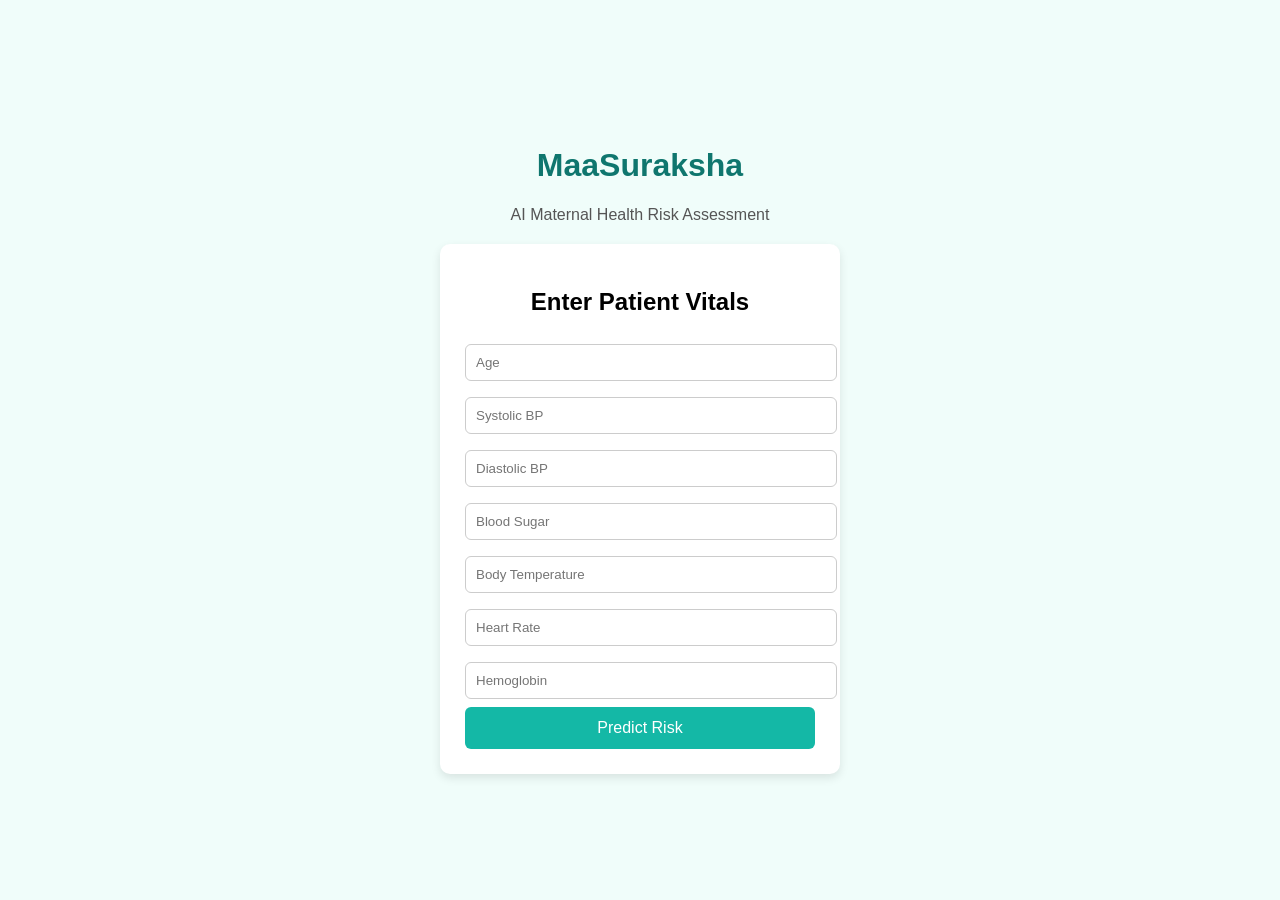
==== Frontend/index.html @ 4922d9b7 "Add frontend's  code" ====
<!DOCTYPE html>
<html lang="en">
<head>
<meta charset="UTF-8">
<title>MaaSuraksha - Maternal Risk Detection</title>
<link rel="stylesheet" href="style.css">
<script src="script.js" defer></script>
</head>

<body>

<div class="container">

<h1>MaaSuraksha</h1>
<p class="subtitle">AI Maternal Health Risk Assessment</p>

<div class="form-card">

<h2>Enter Patient Vitals</h2>

<form id="riskForm">

<input type="number" placeholder="Age" id="age" required>

<input type="number" placeholder="Systolic BP" id="sbp" required>

<input type="number" placeholder="Diastolic BP" id="dbp" required>

<input type="number" placeholder="Blood Sugar" id="bs" required>

<input type="number" placeholder="Body Temperature" id="temp" required>

<input type="number" placeholder="Heart Rate" id="hr" required>

<input type="number" placeholder="Hemoglobin" id="hb" required>

<button type="submit">Predict Risk</button>

</form>

</div>

<div id="result" class="result-card hidden">

<h2>Risk Result</h2>

<div id="riskLevel"></div>

<p id="recommendation"></p>

</div>

</div>

</body>
</html>
---- Frontend/style.css ----
body{
font-family: Arial, sans-serif;
background:#F0FDFA;
margin:0;
display:flex;
justify-content:center;
align-items:center;
height:100vh;
}

.container{
width:400px;
text-align:center;
}

h1{
color:#0F766E;
}

.subtitle{
color:#555;
margin-bottom:20px;
}

.form-card{
background:white;
padding:25px;
border-radius:10px;
box-shadow:0 4px 10px rgba(0,0,0,0.1);
}

input{
width:100%;
padding:10px;
margin:8px 0;
border-radius:6px;
border:1px solid #ccc;
}

button{
width:100%;
padding:12px;
background:#14B8A6;
border:none;
color:white;
font-size:16px;
border-radius:6px;
cursor:pointer;
}

button:hover{
background:#0F766E;
}

.result-card{
margin-top:20px;
background:white;
padding:20px;
border-radius:10px;
box-shadow:0 4px 10px rgba(0,0,0,0.1);
}

.hidden{
display:none;
}

.low{
color:#10B981;
font-weight:bold;
font-size:22px;
}

.medium{
color:#F59E0B;
font-weight:bold;
font-size:22px;
}

.high{
color:#EF4444;
font-weight:bold;
font-size:22px;
}
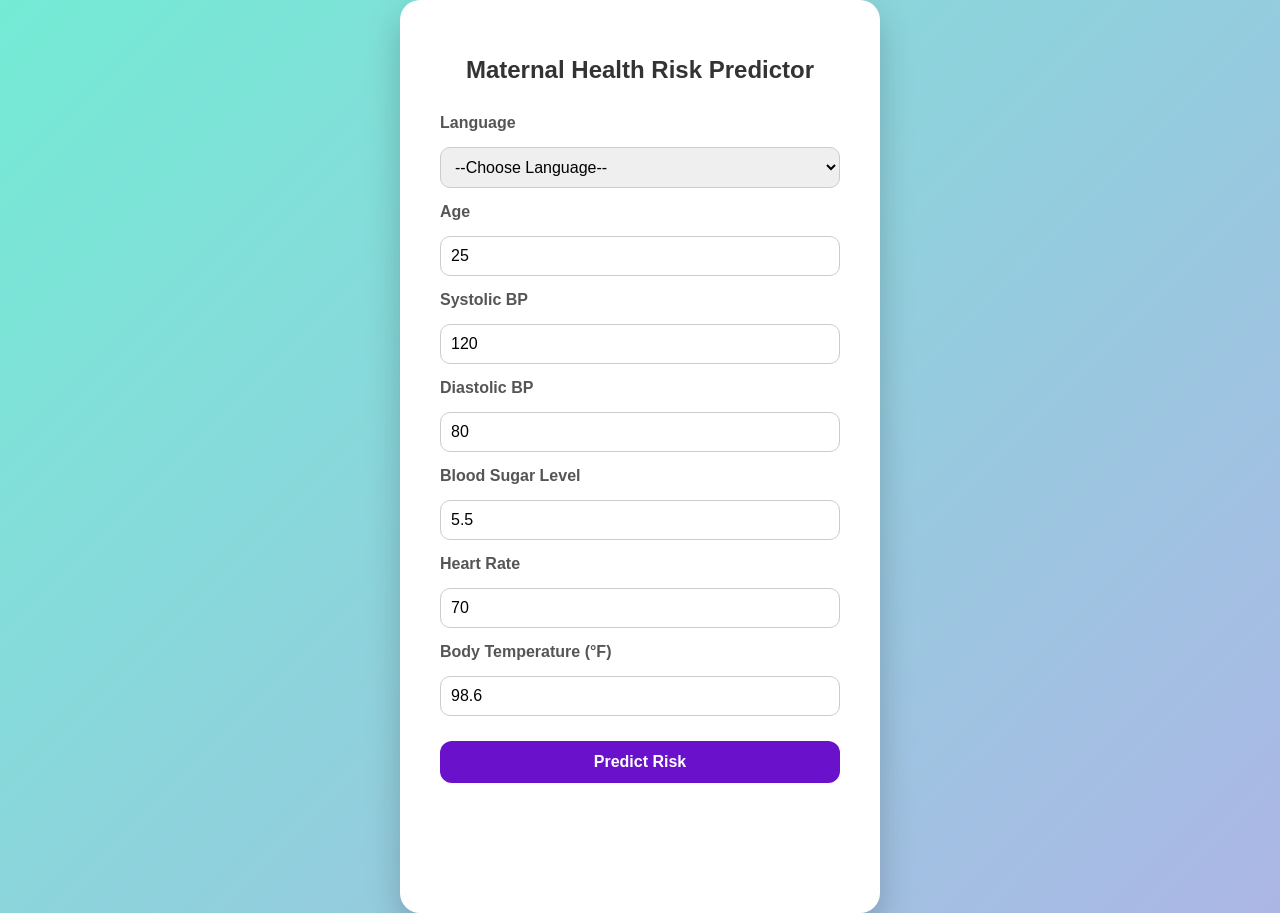
==== commit 49ed071e: "Add backend and frontend files" ====
--- a/Frontend/index.html
+++ b/Frontend/index.html
@@ -1,56 +1,48 @@
 <!DOCTYPE html>
 <html lang="en">
 <head>
-<meta charset="UTF-8">
-<title>MaaSuraksha - Maternal Risk Detection</title>
-<link rel="stylesheet" href="style.css">
-<script src="script.js" defer></script>
+    <meta charset="UTF-8">
+    <meta name="viewport" content="width=device-width, initial-scale=1.0">
+    <title>Maternal Health Risk Predictor</title>
+    <link rel="stylesheet" href="style.css">
 </head>
+<body>
+    <div class="container">
+        <h1>Maternal Health Risk Predictor</h1>
+        <form id="predictForm">
+            <label for="language">Language</label>
+            <select id="language" required>
+                <option value="">--Choose Language--</option>
+                <option value="English">English</option>
+                <option value="Marathi">Marathi</option>
+                <option value="Hindi">Hindi</option>
+                <option value="Tamil">Tamil</option>
+                <option value="Telugu">Telugu</option>
+            </select>
 
-<body>
+            <label for="age">Age</label>
+            <input type="number" id="age" min="15" max="50" value="25" required>
 
-<div class="container">
+            <label for="systolicBP">Systolic BP</label>
+            <input type="number" id="systolicBP" min="80" max="200" value="120" required>
 
-<h1>MaaSuraksha</h1>
-<p class="subtitle">AI Maternal Health Risk Assessment</p>
+            <label for="diastolicBP">Diastolic BP</label>
+            <input type="number" id="diastolicBP" min="50" max="130" value="80" required>
 
-<div class="form-card">
+            <label for="bloodSugar">Blood Sugar Level</label>
+            <input type="number" id="bloodSugar" min="3.0" max="20.0" step="0.1" value="5.5" required>
 
-<h2>Enter Patient Vitals</h2>
+            <label for="heartRate">Heart Rate</label>
+            <input type="number" id="heartRate" min="40" max="180" value="70" required>
 
-<form id="riskForm">
+            <label for="bodyTemp">Body Temperature (°F)</label>
+            <input type="number" id="bodyTemp" min="95.0" max="105.0" step="0.1" value="98.6" required>
 
-<input type="number" placeholder="Age" id="age" required>
+            <button type="submit">Predict Risk</button>
+        </form>
+        <div id="result"></div>
+    </div>
 
-<input type="number" placeholder="Systolic BP" id="sbp" required>
-
-<input type="number" placeholder="Diastolic BP" id="dbp" required>
-
-<input type="number" placeholder="Blood Sugar" id="bs" required>
-
-<input type="number" placeholder="Body Temperature" id="temp" required>
-
-<input type="number" placeholder="Heart Rate" id="hr" required>
-
-<input type="number" placeholder="Hemoglobin" id="hb" required>
-
-<button type="submit">Predict Risk</button>
-
-</form>
-
-</div>
-
-<div id="result" class="result-card hidden">
-
-<h2>Risk Result</h2>
-
-<div id="riskLevel"></div>
-
-<p id="recommendation"></p>
-
-</div>
-
-</div>
-
+    <script src="script.js"></script>
 </body>
 </html>
--- a/Frontend/style.css
+++ b/Frontend/style.css
@@ -1,83 +1,87 @@
-body{
-font-family: Arial, sans-serif;
-background:#F0FDFA;
-margin:0;
-display:flex;
-justify-content:center;
-align-items:center;
-height:100vh;
+body {
+    font-family: 'Poppins', sans-serif;
+    background: linear-gradient(135deg, #74ebd5, #acb6e5);
+    display: flex;
+    justify-content: center;
+    align-items: center;
+    min-height: 100vh;
+    margin: 0;
 }
 
-.container{
-width:400px;
-text-align:center;
+.container {
+    background-color: #fff;
+    border-radius: 20px;
+    padding: 40px;
+    width: 400px;
+    box-shadow: 0 15px 35px rgba(0, 0, 0, 0.2);
+    text-align: center;
 }
 
-h1{
-color:#0F766E;
+h1 {
+    color: #333;
+    margin-bottom: 30px;
+    font-size: 24px;
 }
 
-.subtitle{
-color:#555;
-margin-bottom:20px;
+form {
+    display: flex;
+    flex-direction: column;
+    gap: 15px;
+    text-align: left;
 }
 
-.form-card{
-background:white;
-padding:25px;
-border-radius:10px;
-box-shadow:0 4px 10px rgba(0,0,0,0.1);
+label {
+    font-weight: 600;
+    color: #555;
 }
 
-input{
-width:100%;
-padding:10px;
-margin:8px 0;
-border-radius:6px;
-border:1px solid #ccc;
+input, select {
+    padding: 10px;
+    border-radius: 10px;
+    border: 1px solid #ccc;
+    font-size: 16px;
+    transition: all 0.3s ease;
 }
 
-button{
-width:100%;
-padding:12px;
-background:#14B8A6;
-border:none;
-color:white;
-font-size:16px;
-border-radius:6px;
-cursor:pointer;
+input:focus, select:focus {
+    border-color: #6a11cb;
+    box-shadow: 0 0 10px rgba(106, 17, 203, 0.2);
+    outline: none;
 }
 
-button:hover{
-background:#0F766E;
+button {
+    padding: 12px;
+    background: #6a11cb;
+    color: #fff;
+    font-weight: bold;
+    font-size: 16px;
+    border: none;
+    border-radius: 12px;
+    cursor: pointer;
+    transition: all 0.3s ease;
+    margin-top: 10px;
 }
 
-.result-card{
-margin-top:20px;
-background:white;
-padding:20px;
-border-radius:10px;
-box-shadow:0 4px 10px rgba(0,0,0,0.1);
+button:hover {
+    background: #2575fc;
+    box-shadow: 0 5px 15px rgba(0,0,0,0.2);
 }
 
-.hidden{
-display:none;
+#result {
+    margin-top: 20px;
+    padding: 15px;
+    border-radius: 12px;
+    font-weight: bold;
+    font-size: 18px;
+    min-height: 40px;
+    text-align: center;
+    color: #fff;
+    transition: all 0.3s ease;
 }
 
-.low{
-color:#10B981;
-font-weight:bold;
-font-size:22px;
-}
-
-.medium{
-color:#F59E0B;
-font-weight:bold;
-font-size:22px;
-}
-
-.high{
-color:#EF4444;
-font-weight:bold;
-font-size:22px;
+@media (max-width: 450px) {
+    .container {
+        width: 90%;
+        padding: 30px;
+    }
 }
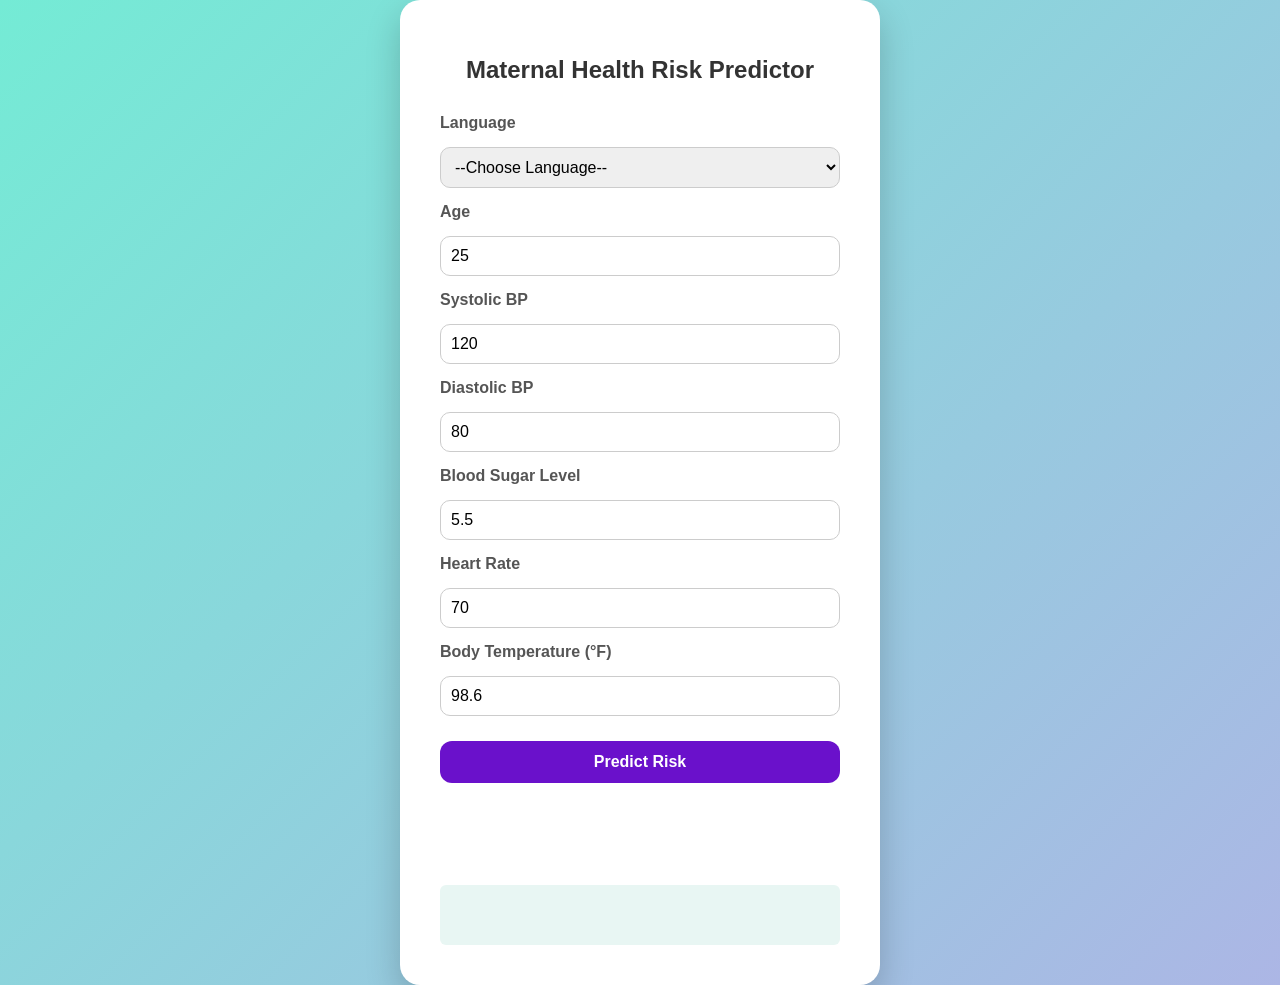
==== commit 61b9fc93: "Add genAI feture in Code" ====
--- a/Frontend/index.html
+++ b/Frontend/index.html
@@ -1,4 +1,4 @@
-<!DOCTYPE html>
+<!-- <!DOCTYPE html>
 <html lang="en">
 <head>
     <meta charset="UTF-8">
@@ -45,4 +45,53 @@
 
     <script src="script.js"></script>
 </body>
+</html> -->
+
+<!DOCTYPE html>
+<html lang="en">
+<head>
+    <meta charset="UTF-8">
+    <meta name="viewport" content="width=device-width, initial-scale=1.0">
+    <title>Maternal Health Risk Predictor</title>
+    <link rel="stylesheet" href="style.css">
+</head>
+<body>
+    <div class="container">
+        <h1>Maternal Health Risk Predictor</h1>
+        <form id="predictForm">
+            <label for="language">Language</label>
+            <select id="language" required>
+                <option value="">--Choose Language--</option>
+                <option value="English">English</option>
+                <option value="Hindi">Hindi</option>
+                <option value="Marathi">Marathi</option>
+                <option value="Telugu">Telugu</option>
+                <option value="Tamil">Tamil</option>
+            </select>
+
+            <label for="age">Age</label>
+            <input type="number" id="age" min="15" max="50" value="25" required>
+
+            <label for="systolicBP">Systolic BP</label>
+            <input type="number" id="systolicBP" min="80" max="200" value="120" required>
+
+            <label for="diastolicBP">Diastolic BP</label>
+            <input type="number" id="diastolicBP" min="50" max="130" value="80" required>
+
+            <label for="bloodSugar">Blood Sugar Level</label>
+            <input type="number" id="bloodSugar" min="3.0" max="20.0" step="0.1" value="5.5" required>
+
+            <label for="heartRate">Heart Rate</label>
+            <input type="number" id="heartRate" min="40" max="180" value="70" required>
+
+            <label for="bodyTemp">Body Temperature (°F)</label>
+            <input type="number" id="bodyTemp" min="95.0" max="105.0" step="0.1" value="98.6" required>
+
+            <button type="submit">Predict Risk</button>
+        </form>
+        <div id="result"></div>
+        <div id="sentences"></div>
+    </div>
+    <script src="script.js"></script>
+</body>
 </html>
--- a/Frontend/style.css
+++ b/Frontend/style.css
@@ -1,4 +1,4 @@
-body {
+/* body {
     font-family: 'Poppins', sans-serif;
     background: linear-gradient(135deg, #74ebd5, #acb6e5);
     display: flex;
@@ -84,4 +84,103 @@
         width: 90%;
         padding: 30px;
     }
+} */
+
+body {
+    font-family: 'Poppins', sans-serif;
+    background: linear-gradient(135deg, #74ebd5, #acb6e5);
+    display: flex;
+    justify-content: center;
+    align-items: center;
+    min-height: 100vh;
+    margin: 0;
+}
+
+.container {
+    background-color: #fff;
+    border-radius: 20px;
+    padding: 40px;
+    width: 400px;
+    box-shadow: 0 15px 35px rgba(0, 0, 0, 0.2);
+    text-align: center;
+}
+
+h1 {
+    color: #333;
+    margin-bottom: 30px;
+    font-size: 24px;
+}
+
+form {
+    display: flex;
+    flex-direction: column;
+    gap: 15px;
+    text-align: left;
+}
+
+label {
+    font-weight: 600;
+    color: #555;
+}
+
+input, select {
+    padding: 10px;
+    border-radius: 10px;
+    border: 1px solid #ccc;
+    font-size: 16px;
+    transition: all 0.3s ease;
+}
+
+input:focus, select:focus {
+    border-color: #6a11cb;
+    box-shadow: 0 0 10px rgba(106, 17, 203, 0.2);
+    outline: none;
+}
+
+button {
+    padding: 12px;
+    background: #6a11cb;
+    color: #fff;
+    font-weight: bold;
+    font-size: 16px;
+    border: none;
+    border-radius: 12px;
+    cursor: pointer;
+    transition: all 0.3s ease;
+    margin-top: 10px;
+}
+
+button:hover {
+    background: #2575fc;
+    box-shadow: 0 5px 15px rgba(0,0,0,0.2);
+}
+
+/* Result text style (dynamic colors set by JS) */
+#result {
+    margin-top: 20px;
+    padding: 15px;
+    border-radius: 12px;
+    font-weight: bold;
+    font-size: 18px;
+    min-height: 40px;
+    text-align: center;
+    transition: all 0.3s ease;
+}
+
+/* Explanation box */
+#sentences {
+    margin-top: 12px;
+    font-size: 16px;
+    color: #1b2631;
+    background-color: #e8f6f3;
+    padding: 10px;
+    border-radius: 6px;
+    min-height: 40px;
+}
+
+@media (max-width: 450px) {
+    .container {
+        width: 90%;
+        padding: 30px;
+    }
 }
--- a/Frontend/style.css
+++ b/Frontend/style.css
@@ -1,4 +1,4 @@
-body {
+/* body {
     font-family: 'Poppins', sans-serif;
     background: linear-gradient(135deg, #74ebd5, #acb6e5);
     display: flex;
@@ -84,4 +84,103 @@
         width: 90%;
         padding: 30px;
     }
+} */
+
+body {
+    font-family: 'Poppins', sans-serif;
+    background: linear-gradient(135deg, #74ebd5, #acb6e5);
+    display: flex;
+    justify-content: center;
+    align-items: center;
+    min-height: 100vh;
+    margin: 0;
+}
+
+.container {
+    background-color: #fff;
+    border-radius: 20px;
+    padding: 40px;
+    width: 400px;
+    box-shadow: 0 15px 35px rgba(0, 0, 0, 0.2);
+    text-align: center;
+}
+
+h1 {
+    color: #333;
+    margin-bottom: 30px;
+    font-size: 24px;
+}
+
+form {
+    display: flex;
+    flex-direction: column;
+    gap: 15px;
+    text-align: left;
+}
+
+label {
+    font-weight: 600;
+    color: #555;
+}
+
+input, select {
+    padding: 10px;
+    border-radius: 10px;
+    border: 1px solid #ccc;
+    font-size: 16px;
+    transition: all 0.3s ease;
+}
+
+input:focus, select:focus {
+    border-color: #6a11cb;
+    box-shadow: 0 0 10px rgba(106, 17, 203, 0.2);
+    outline: none;
+}
+
+button {
+    padding: 12px;
+    background: #6a11cb;
+    color: #fff;
+    font-weight: bold;
+    font-size: 16px;
+    border: none;
+    border-radius: 12px;
+    cursor: pointer;
+    transition: all 0.3s ease;
+    margin-top: 10px;
+}
+
+button:hover {
+    background: #2575fc;
+    box-shadow: 0 5px 15px rgba(0,0,0,0.2);
+}
+
+/* Result text style (dynamic colors set by JS) */
+#result {
+    margin-top: 20px;
+    padding: 15px;
+    border-radius: 12px;
+    font-weight: bold;
+    font-size: 18px;
+    min-height: 40px;
+    text-align: center;
+    transition: all 0.3s ease;
+}
+
+/* Explanation box */
+#sentences {
+    margin-top: 12px;
+    font-size: 16px;
+    color: #1b2631;
+    background-color: #e8f6f3;
+    padding: 10px;
+    border-radius: 6px;
+    min-height: 40px;
+}
+
+@media (max-width: 450px) {
+    .container {
+        width: 90%;
+        padding: 30px;
+    }
 }
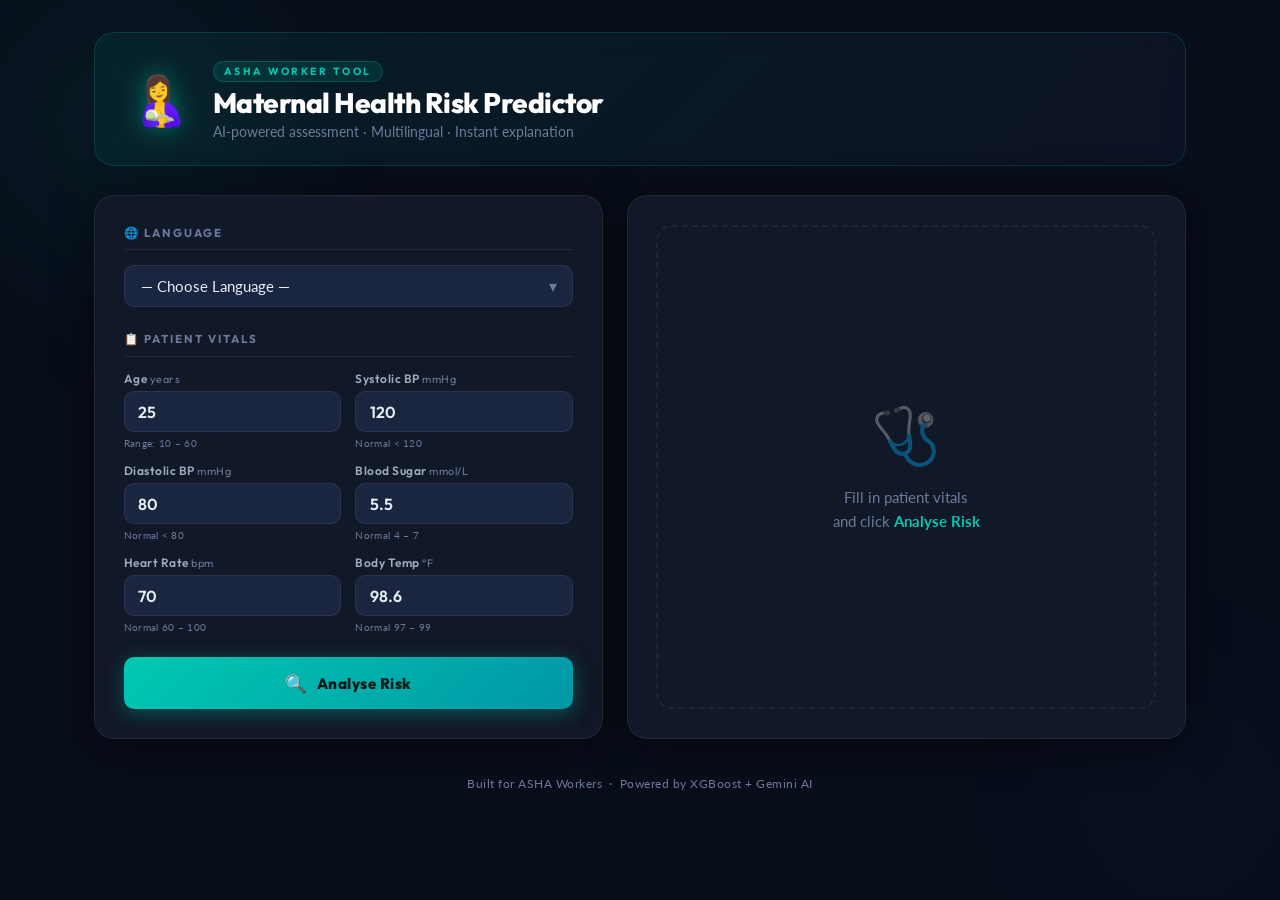
==== commit d15e4ee7: "Add reaming Frontend files" ====
--- a/Frontend/index.html
+++ b/Frontend/index.html
@@ -1,97 +1,166 @@
-<!-- <!DOCTYPE html>
-<html lang="en">
-<head>
-    <meta charset="UTF-8">
-    <meta name="viewport" content="width=device-width, initial-scale=1.0">
-    <title>Maternal Health Risk Predictor</title>
-    <link rel="stylesheet" href="style.css">
-</head>
-<body>
-    <div class="container">
-        <h1>Maternal Health Risk Predictor</h1>
-        <form id="predictForm">
-            <label for="language">Language</label>
-            <select id="language" required>
-                <option value="">--Choose Language--</option>
-                <option value="English">English</option>
-                <option value="Marathi">Marathi</option>
-                <option value="Hindi">Hindi</option>
-                <option value="Tamil">Tamil</option>
-                <option value="Telugu">Telugu</option>
-            </select>
-
-            <label for="age">Age</label>
-            <input type="number" id="age" min="15" max="50" value="25" required>
-
-            <label for="systolicBP">Systolic BP</label>
-            <input type="number" id="systolicBP" min="80" max="200" value="120" required>
-
-            <label for="diastolicBP">Diastolic BP</label>
-            <input type="number" id="diastolicBP" min="50" max="130" value="80" required>
-
-            <label for="bloodSugar">Blood Sugar Level</label>
-            <input type="number" id="bloodSugar" min="3.0" max="20.0" step="0.1" value="5.5" required>
-
-            <label for="heartRate">Heart Rate</label>
-            <input type="number" id="heartRate" min="40" max="180" value="70" required>
-
-            <label for="bodyTemp">Body Temperature (°F)</label>
-            <input type="number" id="bodyTemp" min="95.0" max="105.0" step="0.1" value="98.6" required>
-
-            <button type="submit">Predict Risk</button>
-        </form>
-        <div id="result"></div>
-    </div>
-
-    <script src="script.js"></script>
-</body>
-</html> -->
-
 <!DOCTYPE html>
 <html lang="en">
 <head>
     <meta charset="UTF-8">
     <meta name="viewport" content="width=device-width, initial-scale=1.0">
     <title>Maternal Health Risk Predictor</title>
+    <link rel="preconnect" href="https://fonts.googleapis.com">
+    <link rel="preconnect" href="https://fonts.gstatic.com" crossorigin>
+    <link href="https://fonts.googleapis.com/css2?family=Outfit:wght@300;400;500;600;700;800&family=Lato:wght@300;400;700&display=swap" rel="stylesheet">
     <link rel="stylesheet" href="style.css">
 </head>
 <body>
-    <div class="container">
-        <h1>Maternal Health Risk Predictor</h1>
-        <form id="predictForm">
-            <label for="language">Language</label>
-            <select id="language" required>
-                <option value="">--Choose Language--</option>
-                <option value="English">English</option>
-                <option value="Hindi">Hindi</option>
-                <option value="Marathi">Marathi</option>
-                <option value="Telugu">Telugu</option>
-                <option value="Tamil">Tamil</option>
-            </select>
 
-            <label for="age">Age</label>
-            <input type="number" id="age" min="15" max="50" value="25" required>
+    <!-- Background orbs -->
+    <div class="bg-orb orb-1"></div>
+    <div class="bg-orb orb-2"></div>
+    <div class="bg-orb orb-3"></div>
 
-            <label for="systolicBP">Systolic BP</label>
-            <input type="number" id="systolicBP" min="80" max="200" value="120" required>
+    <div class="page-wrapper">
 
-            <label for="diastolicBP">Diastolic BP</label>
-            <input type="number" id="diastolicBP" min="50" max="130" value="80" required>
+        <!-- Header -->
+        <header class="site-header">
+            <div class="header-icon">🤱</div>
+            <div class="header-text">
+                <span class="header-tag">ASHA WORKER TOOL</span>
+                <h1>Maternal Health Risk Predictor</h1>
+                <p>AI-powered assessment · Multilingual · Instant explanation</p>
+            </div>
+        </header>
 
-            <label for="bloodSugar">Blood Sugar Level</label>
-            <input type="number" id="bloodSugar" min="3.0" max="20.0" step="0.1" value="5.5" required>
+        <!-- Main two-column layout -->
+        <main class="main-grid">
 
-            <label for="heartRate">Heart Rate</label>
-            <input type="number" id="heartRate" min="40" max="180" value="70" required>
+            <!-- LEFT — Input Form -->
+            <section class="panel panel-form">
 
-            <label for="bodyTemp">Body Temperature (°F)</label>
-            <input type="number" id="bodyTemp" min="95.0" max="105.0" step="0.1" value="98.6" required>
+                <!-- Language -->
+                <div class="field-group">
+                    <div class="group-label">🌐 Language</div>
+                    <div class="select-wrapper">
+                        <select id="language" required>
+                            <option value="">— Choose Language —</option>
+                            <option value="English">English</option>
+                            <option value="Hindi">Hindi — हिन्दी</option>
+                            <option value="Marathi">Marathi — मराठी</option>
+                            <option value="Telugu">Telugu — తెలుగు</option>
+                            <option value="Tamil">Tamil — தமிழ்</option>
+                            <option value="Gujarati">Gujarati — ગુજરાતી</option>
+                            <option value="Odia">Odia — ଓଡ଼ିଆ</option>
+                            <option value="Bhojpuri">Bhojpuri — भोजपुरी</option>
+                            <option value="Bengali">Bengali — বাংলা</option>
+                            <option value="Kannada">Kannada — ಕನ್ನಡ</option>
+                            <option value="Malayalam">Malayalam — മലയാളം</option>
+                            <option value="Punjabi">Punjabi — ਪੰਜਾਬੀ</option>
+                            <option value="Urdu">Urdu — اردو</option>
+                            <option value="Assamese">Assamese — অসমীয়া</option>
+                        </select>
+                        <span class="select-arrow">▾</span>
+                    </div>
+                </div>
 
-            <button type="submit">Predict Risk</button>
-        </form>
-        <div id="result"></div>
-        <div id="sentences"></div>
+                <!-- Vitals grid -->
+                <div class="field-group">
+                    <div class="group-label">📋 Patient Vitals</div>
+                    <div class="vitals-grid">
+
+                        <div class="vital-field">
+                            <label for="age">Age <span class="unit">years</span></label>
+                            <input type="number" id="age" min="10" max="60" value="25" required>
+                            <span class="hint">Range: 10 – 60</span>
+                        </div>
+
+                        <div class="vital-field">
+                            <label for="systolicBP">Systolic BP <span class="unit">mmHg</span></label>
+                            <input type="number" id="systolicBP" min="70" max="220" value="120" required>
+                            <span class="hint">Normal &lt; 120</span>
+                        </div>
+
+                        <div class="vital-field">
+                            <label for="diastolicBP">Diastolic BP <span class="unit">mmHg</span></label>
+                            <input type="number" id="diastolicBP" min="40" max="140" value="80" required>
+                            <span class="hint">Normal &lt; 80</span>
+                        </div>
+
+                        <div class="vital-field">
+                            <label for="bloodSugar">Blood Sugar <span class="unit">mmol/L</span></label>
+                            <input type="number" id="bloodSugar" min="2.0" max="30.0" step="0.1" value="5.5" required>
+                            <span class="hint">Normal 4 – 7</span>
+                        </div>
+
+                        <div class="vital-field">
+                            <label for="heartRate">Heart Rate <span class="unit">bpm</span></label>
+                            <input type="number" id="heartRate" min="30" max="220" value="70" required>
+                            <span class="hint">Normal 60 – 100</span>
+                        </div>
+
+                        <div class="vital-field">
+                            <label for="bodyTemp">Body Temp <span class="unit">°F</span></label>
+                            <input type="number" id="bodyTemp" min="94.0" max="107.0" step="0.1" value="98.6" required>
+                            <span class="hint">Normal 97 – 99</span>
+                        </div>
+
+                    </div>
+                </div>
+
+                <button id="submitBtn" type="button" onclick="handleSubmit()">
+                    <span class="btn-icon">🔍</span>
+                    <span class="btn-text">Analyse Risk</span>
+                    <span class="btn-loader" id="btnLoader"></span>
+                </button>
+
+            </section>
+
+            <!-- RIGHT — Results Panel -->
+            <section class="panel panel-results" id="resultsPanel">
+
+                <!-- Empty state -->
+                <div class="empty-state" id="emptyState">
+                    <div class="empty-icon">🩺</div>
+                    <p>Fill in patient vitals<br>and click <strong>Analyse Risk</strong></p>
+                </div>
+
+                <!-- Results -->
+                <div class="results-content" id="resultsContent" style="display:none;">
+
+                    <div class="risk-banner" id="riskBadge">
+                        <div class="risk-icon-wrap" id="riskIcon"></div>
+                        <div>
+                            <div class="risk-label" id="riskLabel"></div>
+                            <div class="risk-sub"   id="riskSub"></div>
+                        </div>
+                    </div>
+
+                    <div class="vitals-summary" id="vitalsSummary"></div>
+
+                    <div>
+                        <div class="section-title">🤖 AI Health Explanation</div>
+                        <div class="explain-box" id="explanationBox"></div>
+                    </div>
+
+                    <div id="translationSection" style="display:none;">
+                        <div class="section-title" id="translationTitle"></div>
+                        <div class="translate-box" id="translationBox"></div>
+                    </div>
+
+                </div>
+
+                <!-- Error state -->
+                <div class="error-state" id="errorState" style="display:none;">
+                    <div class="error-icon">⚠️</div>
+                    <p>Could not connect to the server.<br>Make sure the API is running on <code>localhost:8000</code></p>
+                </div>
+
+            </section>
+
+        </main>
+
+        <footer class="site-footer">
+            Built for ASHA Workers &nbsp;·&nbsp; Powered by XGBoost + Gemini AI
+        </footer>
+
     </div>
+
     <script src="script.js"></script>
 </body>
 </html>
--- a/Frontend/style.css
+++ b/Frontend/style.css
@@ -1,186 +1,529 @@
-/* body {
-    font-family: 'Poppins', sans-serif;
-    background: linear-gradient(135deg, #74ebd5, #acb6e5);
-    display: flex;
+/* ─────────────────────────────────────────
+   VARIABLES
+───────────────────────────────────────── */
+:root {
+    --bg:          #080e1a;
+    --bg2:         #0d1525;
+    --surface:     #111827;
+    --surface2:    #1a2540;
+    --border:      rgba(255,255,255,0.07);
+    --border-hover:rgba(0,210,180,0.4);
+
+    --teal:        #00c9b1;
+    --teal-dim:    rgba(0,201,177,0.12);
+    --teal-glow:   rgba(0,201,177,0.25);
+
+    --low:         #22c55e;
+    --low-bg:      rgba(34,197,94,0.10);
+    --low-border:  rgba(34,197,94,0.35);
+
+    --med:         #f59e0b;
+    --med-bg:      rgba(245,158,11,0.10);
+    --med-border:  rgba(245,158,11,0.35);
+
+    --high:        #ef4444;
+    --high-bg:     rgba(239,68,68,0.10);
+    --high-border: rgba(239,68,68,0.35);
+
+    --text:        #e8edf5;
+    --text-muted:  #6b7a9a;
+    --text-dim:    #9baabf;
+
+    --radius:      16px;
+    --radius-sm:   10px;
+    --shadow:      0 8px 40px rgba(0,0,0,0.5);
+}
+
+/* ─────────────────────────────────────────
+   RESET & BASE
+───────────────────────────────────────── */
+*, *::before, *::after { box-sizing: border-box; margin: 0; padding: 0; }
+
+html { font-size: 16px; }
+
+body {
+    font-family: 'Lato', sans-serif;
+    background: var(--bg);
+    color: var(--text);
+    min-height: 100vh;
+    overflow-x: hidden;
+}
+
+/* ─────────────────────────────────────────
+   BACKGROUND ORBS
+───────────────────────────────────────── */
+.bg-orb {
+    position: fixed;
+    border-radius: 50%;
+    filter: blur(80px);
+    pointer-events: none;
+    z-index: 0;
+    opacity: 0.45;
+}
+.orb-1 {
+    width: 480px; height: 480px;
+    background: radial-gradient(circle, rgba(0,201,177,0.18), transparent 70%);
+    top: -120px; left: -120px;
+    animation: orbFloat 12s ease-in-out infinite alternate;
+}
+.orb-2 {
+    width: 360px; height: 360px;
+    background: radial-gradient(circle, rgba(99,102,241,0.14), transparent 70%);
+    bottom: -80px; right: -80px;
+    animation: orbFloat 16s ease-in-out infinite alternate-reverse;
+}
+.orb-3 {
+    width: 220px; height: 220px;
+    background: radial-gradient(circle, rgba(0,201,177,0.08), transparent 70%);
+    top: 45%; right: 25%;
+    animation: orbFloat 20s ease-in-out infinite alternate;
+}
+@keyframes orbFloat {
+    from { transform: translateY(0px) scale(1); }
+    to   { transform: translateY(30px) scale(1.06); }
+}
+
+/* ─────────────────────────────────────────
+   PAGE WRAPPER
+───────────────────────────────────────── */
+.page-wrapper {
+    position: relative;
+    z-index: 1;
+    max-width: 1140px;
+    margin: 0 auto;
+    padding: 2rem 1.5rem 3rem;
+    display: flex;
+    flex-direction: column;
+    gap: 1.8rem;
+}
+
+/* ─────────────────────────────────────────
+   HEADER
+───────────────────────────────────────── */
+.site-header {
+    display: flex;
+    align-items: center;
+    gap: 1.4rem;
+    background: linear-gradient(135deg, rgba(0,201,177,0.08), rgba(99,102,241,0.05));
+    border: 1px solid rgba(0,201,177,0.18);
+    border-radius: 20px;
+    padding: 1.6rem 2.2rem;
+    backdrop-filter: blur(12px);
+    animation: fadeDown 0.6s ease both;
+}
+@keyframes fadeDown {
+    from { opacity: 0; transform: translateY(-18px); }
+    to   { opacity: 1; transform: translateY(0); }
+}
+.header-icon {
+    font-size: 3rem;
+    line-height: 1;
+    filter: drop-shadow(0 0 12px rgba(0,201,177,0.5));
+}
+.header-tag {
+    display: inline-block;
+    font-family: 'Outfit', sans-serif;
+    font-size: 0.65rem;
+    font-weight: 700;
+    letter-spacing: 2.5px;
+    text-transform: uppercase;
+    color: var(--teal);
+    background: var(--teal-dim);
+    border: 1px solid rgba(0,201,177,0.25);
+    padding: 3px 10px;
+    border-radius: 20px;
+    margin-bottom: 0.4rem;
+}
+.site-header h1 {
+    font-family: 'Outfit', sans-serif;
+    font-size: 1.75rem;
+    font-weight: 800;
+    color: #fff;
+    letter-spacing: -0.5px;
+    line-height: 1.1;
+}
+.site-header p {
+    font-size: 0.85rem;
+    color: var(--text-muted);
+    margin-top: 0.3rem;
+}
+
+/* ─────────────────────────────────────────
+   MAIN GRID
+───────────────────────────────────────── */
+.main-grid {
+    display: grid;
+    grid-template-columns: 1fr 1.1fr;
+    gap: 1.5rem;
+    animation: fadeUp 0.7s ease 0.15s both;
+}
+@keyframes fadeUp {
+    from { opacity: 0; transform: translateY(20px); }
+    to   { opacity: 1; transform: translateY(0); }
+}
+
+/* ─────────────────────────────────────────
+   PANELS
+───────────────────────────────────────── */
+.panel {
+    background: var(--surface);
+    border: 1px solid var(--border);
+    border-radius: 20px;
+    padding: 1.8rem;
+    backdrop-filter: blur(8px);
+    box-shadow: var(--shadow);
+}
+
+/* ─────────────────────────────────────────
+   FORM ELEMENTS
+───────────────────────────────────────── */
+.field-group {
+    margin-bottom: 1.5rem;
+}
+
+.group-label {
+    font-family: 'Outfit', sans-serif;
+    font-size: 0.72rem;
+    font-weight: 700;
+    letter-spacing: 2px;
+    text-transform: uppercase;
+    color: var(--text-muted);
+    margin-bottom: 0.9rem;
+    padding-bottom: 0.6rem;
+    border-bottom: 1px solid var(--border);
+}
+
+/* Select */
+.select-wrapper {
+    position: relative;
+}
+.select-wrapper select {
+    width: 100%;
+    appearance: none;
+    background: var(--surface2);
+    border: 1.5px solid var(--border);
+    border-radius: var(--radius-sm);
+    color: var(--text);
+    font-family: 'Lato', sans-serif;
+    font-size: 0.95rem;
+    padding: 0.7rem 2.5rem 0.7rem 1rem;
+    cursor: pointer;
+    transition: border-color 0.2s, box-shadow 0.2s;
+    outline: none;
+}
+.select-wrapper select:focus {
+    border-color: var(--teal);
+    box-shadow: 0 0 0 3px var(--teal-glow);
+}
+.select-wrapper select option {
+    background: var(--surface2);
+    color: var(--text);
+}
+.select-arrow {
+    position: absolute;
+    right: 1rem;
+    top: 50%;
+    transform: translateY(-50%);
+    color: var(--text-muted);
+    pointer-events: none;
+    font-size: 1rem;
+}
+
+/* Vitals grid */
+.vitals-grid {
+    display: grid;
+    grid-template-columns: 1fr 1fr;
+    gap: 0.9rem;
+}
+
+.vital-field {
+    display: flex;
+    flex-direction: column;
+    gap: 0.3rem;
+}
+.vital-field label {
+    font-family: 'Outfit', sans-serif;
+    font-size: 0.75rem;
+    font-weight: 600;
+    color: var(--text-dim);
+    letter-spacing: 0.5px;
+}
+.vital-field label .unit {
+    font-weight: 400;
+    color: var(--text-muted);
+    font-size: 0.68rem;
+}
+.vital-field input {
+    background: var(--surface2);
+    border: 1.5px solid var(--border);
+    border-radius: var(--radius-sm);
+    color: var(--text);
+    font-family: 'Outfit', sans-serif;
+    font-size: 1rem;
+    font-weight: 600;
+    padding: 0.6rem 0.85rem;
+    transition: border-color 0.2s, box-shadow 0.2s, background 0.2s;
+    outline: none;
+    width: 100%;
+}
+.vital-field input:focus {
+    border-color: var(--teal);
+    box-shadow: 0 0 0 3px var(--teal-glow);
+    background: #1c2b42;
+}
+.hint {
+    font-size: 0.65rem;
+    color: var(--text-muted);
+    letter-spacing: 0.3px;
+}
+
+/* Submit Button */
+#submitBtn {
+    width: 100%;
+    display: flex;
+    align-items: center;
     justify-content: center;
+    gap: 0.6rem;
+    padding: 0.9rem 1.5rem;
+    background: linear-gradient(135deg, #00c9b1, #0097a7);
+    color: #001a17;
+    font-family: 'Outfit', sans-serif;
+    font-size: 0.95rem;
+    font-weight: 800;
+    letter-spacing: 0.5px;
+    border: none;
+    border-radius: var(--radius-sm);
+    cursor: pointer;
+    transition: all 0.25s ease;
+    box-shadow: 0 4px 20px rgba(0,201,177,0.35);
+    margin-top: 0.5rem;
+    position: relative;
+    overflow: hidden;
+}
+#submitBtn::before {
+    content: '';
+    position: absolute;
+    inset: 0;
+    background: linear-gradient(135deg, rgba(255,255,255,0.15), transparent);
+    opacity: 0;
+    transition: opacity 0.2s;
+}
+#submitBtn:hover {
+    transform: translateY(-2px);
+    box-shadow: 0 8px 28px rgba(0,201,177,0.50);
+}
+#submitBtn:hover::before { opacity: 1; }
+#submitBtn:active { transform: translateY(0); }
+#submitBtn:disabled {
+    opacity: 0.6;
+    cursor: not-allowed;
+    transform: none;
+}
+.btn-icon { font-size: 1.1rem; }
+
+/* Spinner */
+.btn-loader {
+    display: none;
+    width: 16px; height: 16px;
+    border: 2px solid rgba(0,26,23,0.3);
+    border-top-color: #001a17;
+    border-radius: 50%;
+    animation: spin 0.7s linear infinite;
+}
+.btn-loader.active { display: inline-block; }
+@keyframes spin { to { transform: rotate(360deg); } }
+
+/* ─────────────────────────────────────────
+   RESULTS PANEL
+───────────────────────────────────────── */
+.panel-results {
+    min-height: 420px;
+    display: flex;
+    flex-direction: column;
+}
+
+/* Empty state */
+.empty-state {
+    flex: 1;
+    display: flex;
+    flex-direction: column;
     align-items: center;
-    min-height: 100vh;
-    margin: 0;
-}
-
-.container {
-    background-color: #fff;
-    border-radius: 20px;
-    padding: 40px;
-    width: 400px;
-    box-shadow: 0 15px 35px rgba(0, 0, 0, 0.2);
+    justify-content: center;
+    gap: 1rem;
+    color: var(--text-muted);
+    border: 2px dashed rgba(255,255,255,0.06);
+    border-radius: var(--radius);
+    padding: 3rem;
     text-align: center;
-}
-
-h1 {
-    color: #333;
-    margin-bottom: 30px;
-    font-size: 24px;
-}
-
-form {
+    height: 100%;
+}
+.empty-icon { font-size: 3.5rem; opacity: 0.4; }
+.empty-state p {
+    font-size: 0.95rem;
+    line-height: 1.6;
+    color: var(--text-muted);
+}
+.empty-state strong { color: var(--teal); }
+
+/* Results content */
+.results-content {
     display: flex;
     flex-direction: column;
-    gap: 15px;
-    text-align: left;
-}
-
-label {
-    font-weight: 600;
-    color: #555;
-}
-
-input, select {
-    padding: 10px;
+    gap: 1.2rem;
+    animation: fadeUp 0.5s ease both;
+}
+
+/* Risk Banner */
+.risk-banner {
+    display: flex;
+    align-items: center;
+    gap: 1.2rem;
+    border-radius: var(--radius-sm);
+    padding: 1.2rem 1.4rem;
+    border: 1.5px solid;
+}
+.risk-banner.low  { background: var(--low-bg);  border-color: var(--low-border); }
+.risk-banner.med  { background: var(--med-bg);  border-color: var(--med-border); }
+.risk-banner.high { background: var(--high-bg); border-color: var(--high-border); animation: pulseHigh 2s ease infinite; }
+
+@keyframes pulseHigh {
+    0%,100% { box-shadow: 0 0 0 0 rgba(239,68,68,0); }
+    50%      { box-shadow: 0 0 0 6px rgba(239,68,68,0.15); }
+}
+
+.risk-icon-wrap { font-size: 2.5rem; line-height: 1; }
+.risk-label {
+    font-family: 'Outfit', sans-serif;
+    font-size: 1.5rem;
+    font-weight: 800;
+}
+.risk-banner.low  .risk-label { color: var(--low); }
+.risk-banner.med  .risk-label { color: var(--med); }
+.risk-banner.high .risk-label { color: var(--high); }
+.risk-sub {
+    font-size: 0.82rem;
+    color: var(--text-muted);
+    margin-top: 0.15rem;
+}
+
+/* Vitals summary chips */
+.vitals-summary {
+    display: grid;
+    grid-template-columns: repeat(3, 1fr);
+    gap: 0.6rem;
+}
+.vs-chip {
+    background: var(--surface2);
+    border: 1px solid var(--border);
     border-radius: 10px;
-    border: 1px solid #ccc;
-    font-size: 16px;
-    transition: all 0.3s ease;
-}
-
-input:focus, select:focus {
-    border-color: #6a11cb;
-    box-shadow: 0 0 10px rgba(106, 17, 203, 0.2);
-    outline: none;
-}
-
-button {
-    padding: 12px;
-    background: #6a11cb;
-    color: #fff;
-    font-weight: bold;
-    font-size: 16px;
-    border: none;
-    border-radius: 12px;
-    cursor: pointer;
-    transition: all 0.3s ease;
-    margin-top: 10px;
-}
-
-button:hover {
-    background: #2575fc;
-    box-shadow: 0 5px 15px rgba(0,0,0,0.2);
-}
-
-#result {
-    margin-top: 20px;
-    padding: 15px;
-    border-radius: 12px;
-    font-weight: bold;
-    font-size: 18px;
-    min-height: 40px;
+    padding: 0.55rem 0.7rem;
     text-align: center;
-    color: #fff;
-    transition: all 0.3s ease;
-}
-
-@media (max-width: 450px) {
-    .container {
-        width: 90%;
-        padding: 30px;
-    }
-} */
-
-body {
-    font-family: 'Poppins', sans-serif;
-    background: linear-gradient(135deg, #74ebd5, #acb6e5);
-    display: flex;
+}
+.vs-chip-label {
+    font-size: 0.6rem;
+    font-weight: 700;
+    letter-spacing: 1.2px;
+    text-transform: uppercase;
+    color: var(--text-muted);
+    display: block;
+    margin-bottom: 0.2rem;
+}
+.vs-chip-value {
+    font-family: 'Outfit', sans-serif;
+    font-size: 0.95rem;
+    font-weight: 700;
+    color: var(--text);
+}
+
+/* Section titles */
+.section-title {
+    font-family: 'Outfit', sans-serif;
+    font-size: 0.7rem;
+    font-weight: 700;
+    letter-spacing: 2px;
+    text-transform: uppercase;
+    color: var(--text-muted);
+    margin-bottom: 0.7rem;
+    padding-bottom: 0.5rem;
+    border-bottom: 1px solid var(--border);
+}
+
+/* Explanation box */
+.explain-box {
+    background: linear-gradient(135deg, rgba(0,201,177,0.06), rgba(0,97,87,0.04));
+    border: 1.5px solid rgba(0,201,177,0.18);
+    border-radius: var(--radius-sm);
+    padding: 1.1rem 1.3rem;
+    font-size: 0.92rem;
+    line-height: 1.75;
+    color: var(--text-dim);
+}
+
+/* Translation box */
+.translate-box {
+    background: linear-gradient(135deg, rgba(139,92,246,0.07), rgba(99,38,200,0.04));
+    border: 1.5px solid rgba(139,92,246,0.2);
+    border-radius: var(--radius-sm);
+    padding: 1.1rem 1.3rem;
+    font-size: 0.95rem;
+    line-height: 1.8;
+    color: #c4b5fd;
+}
+
+/* Error state */
+.error-state {
+    flex: 1;
+    display: flex;
+    flex-direction: column;
+    align-items: center;
     justify-content: center;
-    align-items: center;
-    min-height: 100vh;
-    margin: 0;
-}
-
-.container {
-    background-color: #fff;
-    border-radius: 20px;
-    padding: 40px;
-    width: 400px;
-    box-shadow: 0 15px 35px rgba(0, 0, 0, 0.2);
+    gap: 0.8rem;
     text-align: center;
-}
-
-h1 {
-    color: #333;
-    margin-bottom: 30px;
-    font-size: 24px;
-}
-
-form {
-    display: flex;
-    flex-direction: column;
-    gap: 15px;
-    text-align: left;
-}
-
-label {
-    font-weight: 600;
-    color: #555;
-}
-
-input, select {
-    padding: 10px;
-    border-radius: 10px;
-    border: 1px solid #ccc;
-    font-size: 16px;
-    transition: all 0.3s ease;
-}
-
-input:focus, select:focus {
-    border-color: #6a11cb;
-    box-shadow: 0 0 10px rgba(106, 17, 203, 0.2);
-    outline: none;
-}
-
-button {
-    padding: 12px;
-    background: #6a11cb;
-    color: #fff;
-    font-weight: bold;
-    font-size: 16px;
-    border: none;
-    border-radius: 12px;
-    cursor: pointer;
-    transition: all 0.3s ease;
-    margin-top: 10px;
-}
-
-button:hover {
-    background: #2575fc;
-    box-shadow: 0 5px 15px rgba(0,0,0,0.2);
-}
-
-/* Result text style (dynamic colors set by JS) */
-#result {
-    margin-top: 20px;
-    padding: 15px;
-    border-radius: 12px;
-    font-weight: bold;
-    font-size: 18px;
-    min-height: 40px;
+    padding: 2rem;
+}
+.error-icon { font-size: 2.5rem; }
+.error-state p {
+    font-size: 0.9rem;
+    color: var(--text-muted);
+    line-height: 1.6;
+}
+.error-state code {
+    background: var(--surface2);
+    color: var(--teal);
+    padding: 2px 8px;
+    border-radius: 6px;
+    font-size: 0.85rem;
+}
+
+/* ─────────────────────────────────────────
+   FOOTER
+───────────────────────────────────────── */
+.site-footer {
     text-align: center;
-    transition: all 0.3s ease;
-}
-
-/* Explanation box */
-#sentences {
-    margin-top: 12px;
-    font-size: 16px;
-    color: #1b2631;
-    background-color: #e8f6f3;
-    padding: 10px;
-    border-radius: 6px;
-    min-height: 40px;
-}
-
-@media (max-width: 450px) {
-    .container {
-        width: 90%;
-        padding: 30px;
-    }
+    font-size: 0.75rem;
+    color: var(--text-muted);
+    letter-spacing: 0.5px;
+    padding-top: 0.5rem;
+    animation: fadeUp 0.8s ease 0.3s both;
+}
+
+/* ─────────────────────────────────────────
+   SCROLLBAR
+───────────────────────────────────────── */
+::-webkit-scrollbar { width: 6px; }
+::-webkit-scrollbar-track { background: var(--bg2); }
+::-webkit-scrollbar-thumb { background: var(--surface2); border-radius: 3px; }
+
+/* ─────────────────────────────────────────
+   RESPONSIVE
+───────────────────────────────────────── */
+@media (max-width: 780px) {
+    .main-grid { grid-template-columns: 1fr; }
+    .site-header h1 { font-size: 1.3rem; }
+    .header-icon { font-size: 2.2rem; }
+    .page-wrapper { padding: 1rem 1rem 2rem; }
+}
+@media (max-width: 420px) {
+    .vitals-grid { grid-template-columns: 1fr; }
+    .vitals-summary { grid-template-columns: repeat(2, 1fr); }
 }
